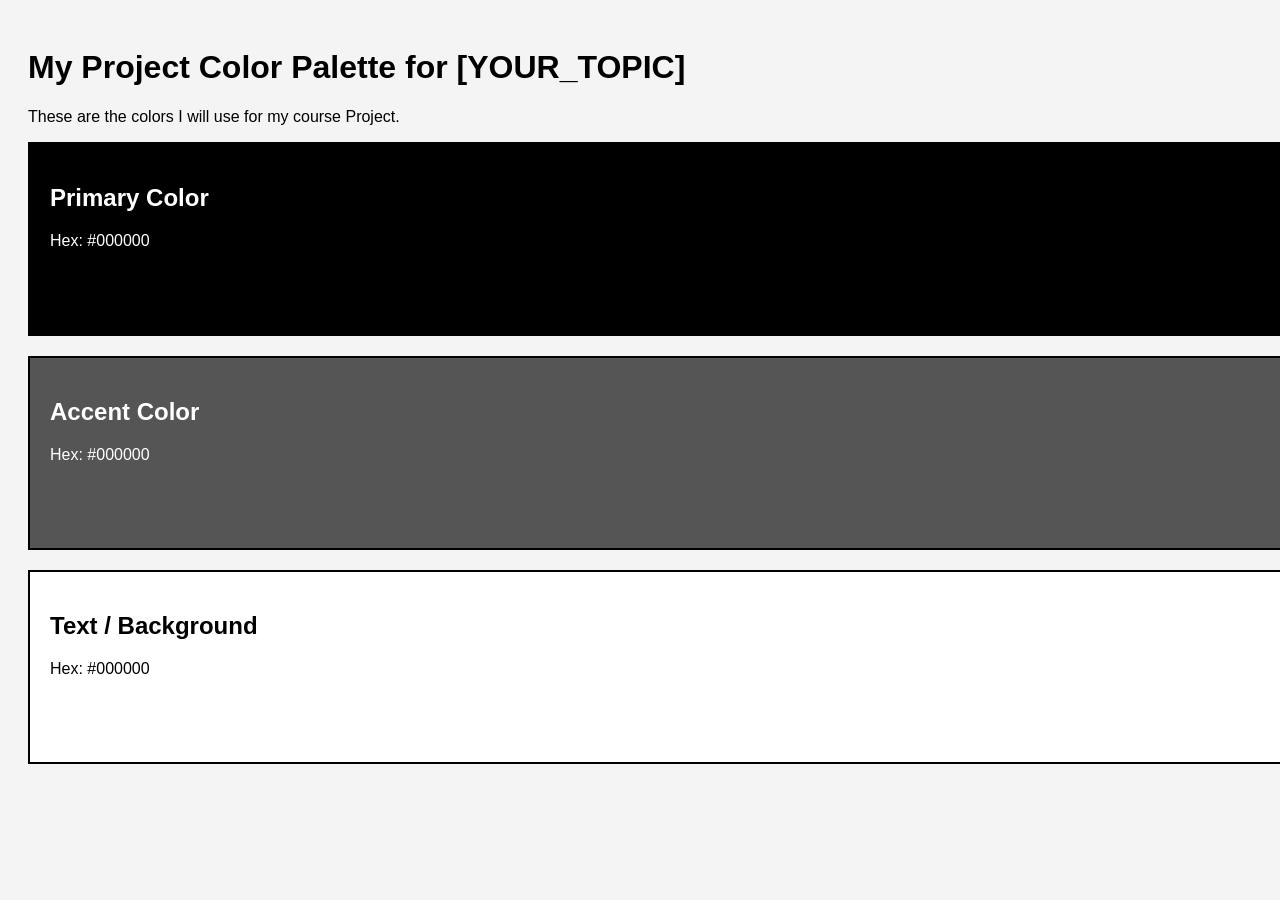
==== w4/index.html @ dd88e4b4 "Attendance: Added HTML and CSS skeleton" ====
<!DOCTYPE html>
<html lang="en">
<head>
    <meta charset="UTF-8">
    <title>My Project Palette</title>
    <link rel="stylesheet" href="css/style.css">
</head>
<body>

    <h1>My Project Color Palette for [YOUR_TOPIC]</h1>
    <p>These are the colors I will use for my course Project.</p>

    <div class="swatch primary">
        <h2>Primary Color</h2>
        <p>Hex: #000000</p> 
    </div>

    <div class="swatch accent">
        <h2>Accent Color</h2>
        <p>Hex: #000000</p>
    </div>

    <div class="swatch text">
        <h2>Text / Background</h2>
        <p>Hex: #000000</p>
    </div>

</body>
</html>
---- w4/css/style.css ----
/* General Page Styles */
body {
    font-family: Arial, Helvetica, sans-serif;
    padding: 20px;
    background-color: #f4f4f4; /* Default Gray */
}

/* SHARED STYLES: All boxes get these rules */
.swatch {
    height: 150px;
    width: 100%;
    margin-bottom: 20px;
    padding: 20px;
    border: 2px solid black; /* Default Border */
    color: white; /* Default text color inside boxes */
}

/* UNIQUE STYLES: Update the HEX codes below */

/* 1. Primary Color */
.primary {
    background-color: #000000; /* CHANGE THIS */
}

/* 2. Accent Color */
.accent {
    background-color: #555555; /* CHANGE THIS */
}

/* 3. Text/Light Color */
.text {
    background-color: #ffffff; /* CHANGE THIS */
    color: black; /* Dark text for light background */
}
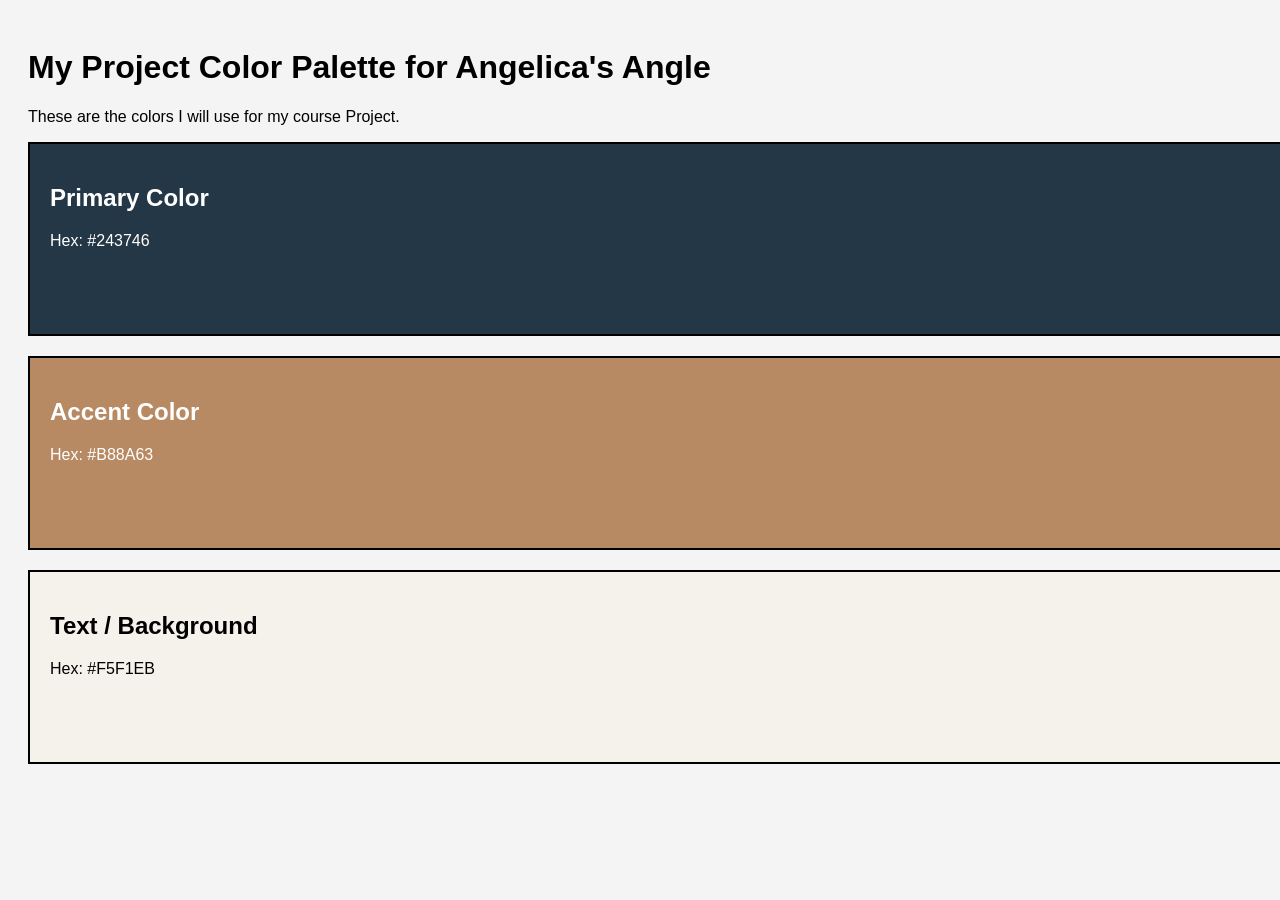
==== commit 88e761a1: "Attendance: Applied project color palette" ====
--- a/w4/index.html
+++ b/w4/index.html
@@ -7,22 +7,22 @@
 </head>
 <body>
 
-    <h1>My Project Color Palette for [YOUR_TOPIC]</h1>
+    <h1>My Project Color Palette for Angelica's Angle</h1>
     <p>These are the colors I will use for my course Project.</p>
 
     <div class="swatch primary">
         <h2>Primary Color</h2>
-        <p>Hex: #000000</p> 
+        <p>Hex: #243746</p> 
     </div>
 
     <div class="swatch accent">
         <h2>Accent Color</h2>
-        <p>Hex: #000000</p>
+        <p>Hex: #B88A63</p>
     </div>
 
     <div class="swatch text">
         <h2>Text / Background</h2>
-        <p>Hex: #000000</p>
+        <p>Hex: #F5F1EB</p>
     </div>
 
 </body>
--- a/w4/css/style.css
+++ b/w4/css/style.css
@@ -19,16 +19,16 @@
 
 /* 1. Primary Color */
 .primary {
-    background-color: #000000; /* CHANGE THIS */
+    background-color: #243746; /* CHANGE THIS */
 }
 
 /* 2. Accent Color */
 .accent {
-    background-color: #555555; /* CHANGE THIS */
+    background-color: #B88A63;; /* CHANGE THIS */
 }
 
 /* 3. Text/Light Color */
 .text {
-    background-color: #ffffff; /* CHANGE THIS */
+    background-color: #F5F1EB; /* CHANGE THIS */
     color: black; /* Dark text for light background */
 }
